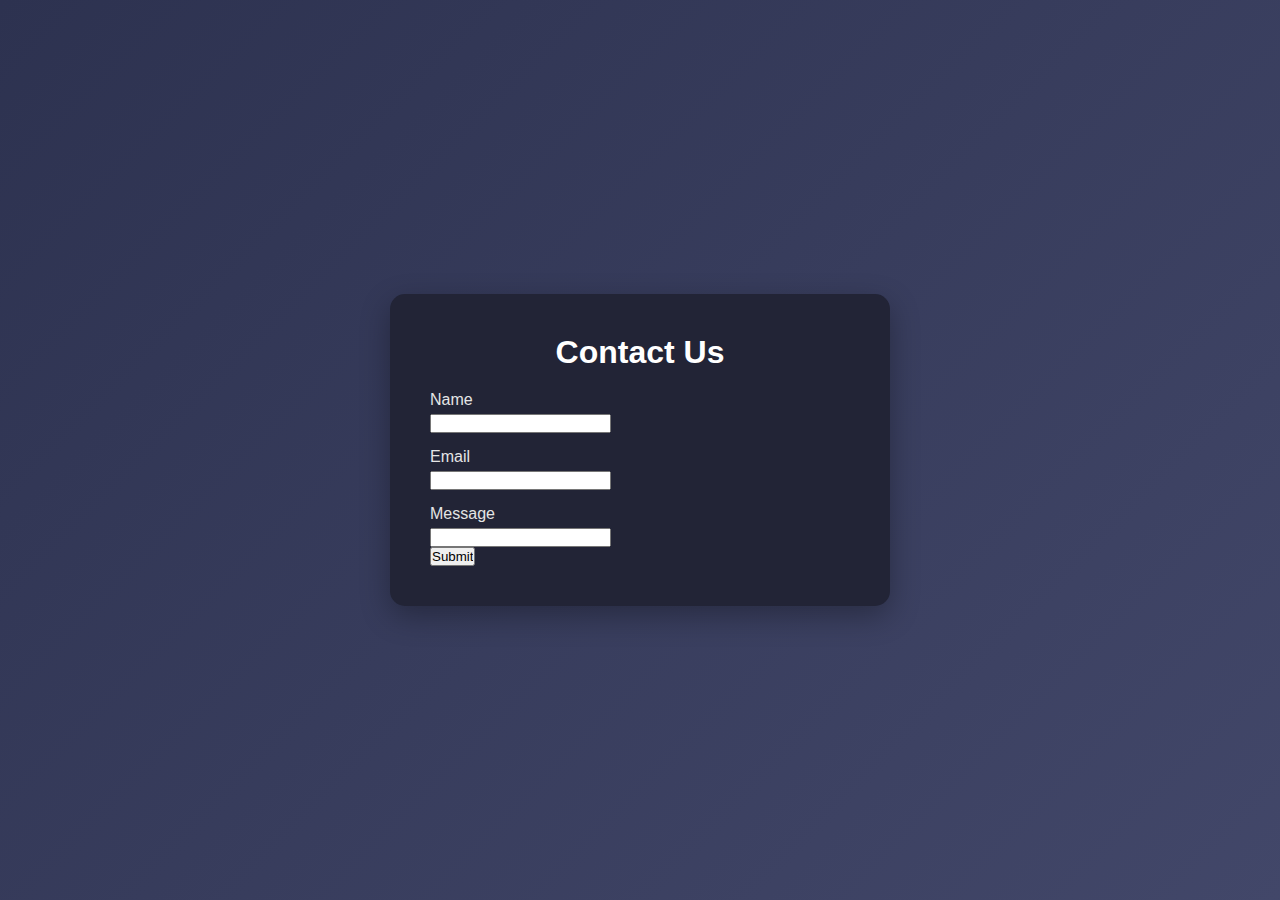
==== Project 1- Simple Contact Form/index.html @ ef68647e "Project 1- Static Contact Us Form" ====
<!DOCTYPE html>
<html lang="en">
<head>
    <meta charset="UTF-8">
    <meta name="viewport" content="width=device-width, initial-scale=1.0">
    <title>Simple Contact Form</title>
    <link rel="stylesheet" href="style.css">
    <style>
        *{
            margin: 0;
            padding: 0;
            box-sizing: border-box;
            font-family: 'Poppins', sans-serif;
        }
        body {
            background: linear-gradient(135deg, #2D3250, #424769);
            color: #E5E5E5;
            display: flex;
            justify-content: center;
            align-items: center;
            height: 100vh;
        }
        .container {
            background: #222436;
            padding: 40px;
            border-radius: 15px;
            box-shadow: 0 10px 30px rgba(0, 0, 0, 0.3);
            width: 100%;
            max-width: 500px;
            
        }
        h1 {
            margin-bottom: 20px;
            font-weight: 700;
            color: #FFFFFF;
            text-align: center;
        }
        form label {
            display: block;
            margin: 15px 0 5px;
            
        }
    </style>
</head>
<body>
    <container class="container">
        <h1>Contact Us</h1>
    <form>
        <label for="name">Name</label>
        <input type="text" name="name" id="name" required>
        <br>
        <label for="email">Email</label>
        <input type="email" name="email" id="email" required>
        <br>
        <label for="message">Message</label>
        <input type="textarea" name="message" id="message" required>
        <br>
        <input type="submit" value="Submit">
    </form>
    </container>
    
</body>
</html>
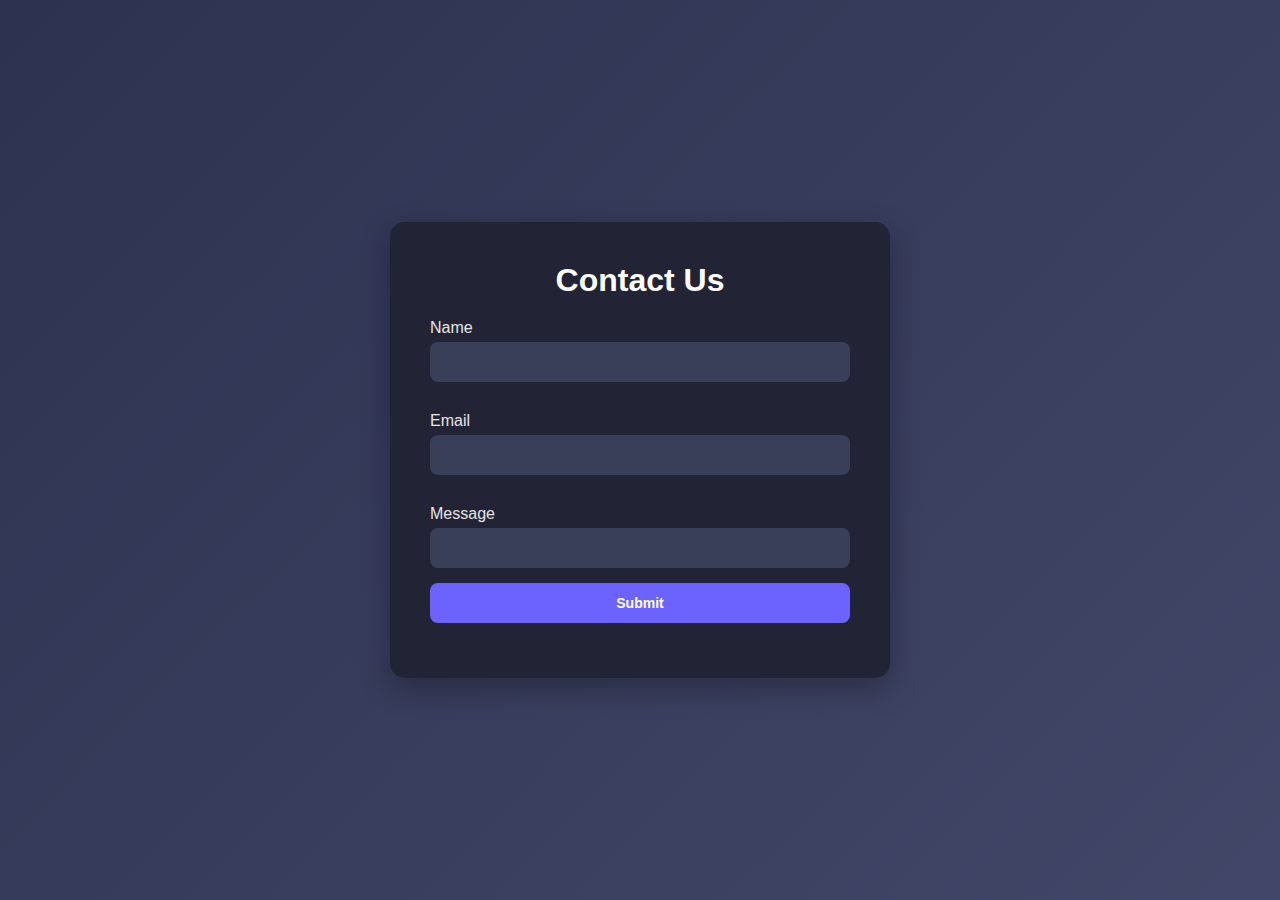
==== commit ee183b57: "Completed a Dark theme Simple Contact Us Form" ====
--- a/Project 1- Simple Contact Form/index.html
+++ b/Project 1- Simple Contact Form/index.html
@@ -5,42 +5,6 @@
     <meta name="viewport" content="width=device-width, initial-scale=1.0">
     <title>Simple Contact Form</title>
     <link rel="stylesheet" href="style.css">
-    <style>
-        *{
-            margin: 0;
-            padding: 0;
-            box-sizing: border-box;
-            font-family: 'Poppins', sans-serif;
-        }
-        body {
-            background: linear-gradient(135deg, #2D3250, #424769);
-            color: #E5E5E5;
-            display: flex;
-            justify-content: center;
-            align-items: center;
-            height: 100vh;
-        }
-        .container {
-            background: #222436;
-            padding: 40px;
-            border-radius: 15px;
-            box-shadow: 0 10px 30px rgba(0, 0, 0, 0.3);
-            width: 100%;
-            max-width: 500px;
-            
-        }
-        h1 {
-            margin-bottom: 20px;
-            font-weight: 700;
-            color: #FFFFFF;
-            text-align: center;
-        }
-        form label {
-            display: block;
-            margin: 15px 0 5px;
-            
-        }
-    </style>
 </head>
 <body>
     <container class="container">
--- a/Project 1- Simple Contact Form/style.css
+++ b/Project 1- Simple Contact Form/style.css
@@ -0,0 +1,73 @@
+*{
+    margin: 0;
+    padding: 0;
+    box-sizing: border-box;
+    font-family: 'Poppins', sans-serif;
+}
+body {
+    background: linear-gradient(135deg, #2D3250, #424769);
+    color: #E5E5E5;
+    display: flex;
+    justify-content: center;
+    align-items: center;
+    height: 100vh;
+}
+.container {
+    background: #222436;
+    padding: 40px;
+    border-radius: 15px;
+    box-shadow: 0 10px 30px rgba(0, 0, 0, 0.3);
+    width: 100%;
+    max-width: 500px;
+    
+}
+h1 {
+    margin-bottom: 20px;
+    font-weight: 700;
+    color: #FFFFFF;
+    text-align: center;
+}
+form label {
+    display: block;
+    margin: 15px 0 5px;
+    font-weight: 500;
+}
+
+form input,
+form textarea {
+    width: 100%;
+    padding: 12px;
+    border: none;
+    border-radius: 8px;
+    margin-bottom: 15px;
+    background-color: #393E59;
+    color: #E5E5E5;
+    font-size: 14px;
+    transition: all 0.3s ease;
+}
+
+form input:focus,
+form textarea:focus {
+    outline: none;
+    background-color: #4B527E;
+}
+
+form textarea {
+    resize: vertical;
+    height: 120px;
+}
+
+input[type="submit"]{
+    background-color: #6C63FF;
+    color: white;
+    font-weight: 600;
+    padding: 12px 20px;
+    border: none;
+    border-radius: 8px;
+    cursor: pointer;
+    transition: background-color 0.3s ease;
+}
+
+input[type="submit"]:hover {
+    background-color: #5753C9;
+}